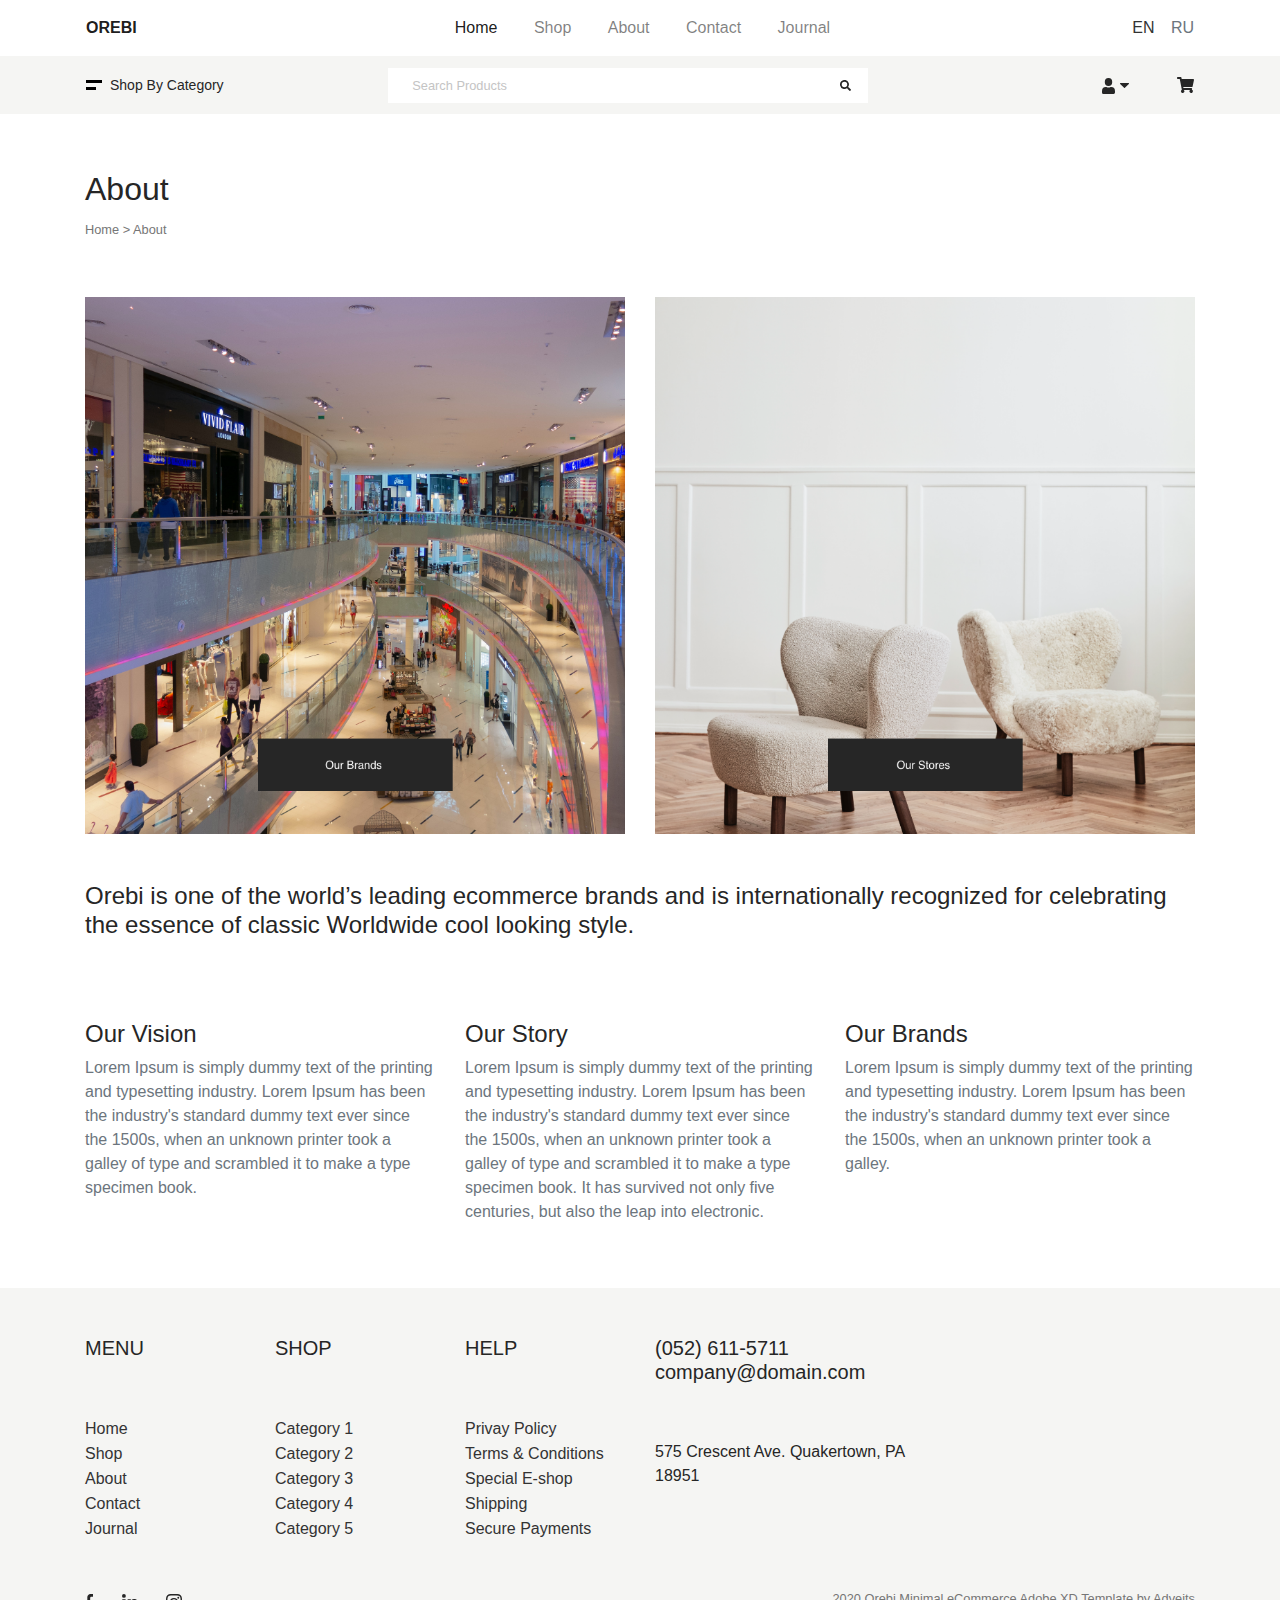
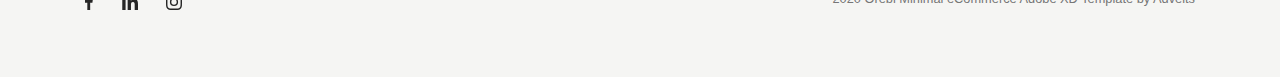
==== about/about.html @ 4222e28c "Jamiu" ====
<!doctype html>
<html lang="en">
<head>
    <!-- Required meta tags -->
    <meta charset="utf-8">
    <meta name="viewport" content="width=device-width, initial-scale=1, shrink-to-fit=no">

    <!-- Bootstrap CSS -->
    <!-- <link rel="stylesheet" href="css/bootstrap.min.css" integrity="sha384-JcKb8q3iqJ61gNV9KGb8thSsNjpSL0n8PARn9HuZOnIxN0hoP+VmmDGMN5t9UJ0Z" crossorigin="anonymous"> -->
    <link rel="stylesheet" href="../css/bootstrap.min.css">

    <!-- Custom CSS -->
    <link rel="stylesheet" href="about.css">

    <title>About</title>

</head>
<body>

    <!-- NAVIGATION SECTION -->


    <nav class="navbar navbar-expand-lg navbar-light bg-white"> 
      <div class="container px-3">
        <a class="navbar-brand" id="bold" href="../index.html">OREBI</a>
          <button class="navbar-toggler" type="button" data-toggle="collapse" data-target="#navbarSupportedContent" aria-controls="navbarSupportedContent" aria-expanded="false" aria-label="Toggle navigation">
              <span class="navbar-toggler-icon"></span>
          </button>
    
      <div class="collapse navbar-collapse" id="navbarSupportedContent">
          <ul class="navbar-nav mx-auto">
              <li class="nav-item active">
                <a class="nav-link px-3" href="../index.html">Home <span class="sr-only">(current)</span></a>
              </li>
              <li class="nav-item">
                <a class="nav-link px-3" href="../shop/shop.html">Shop</a>
              </li>
              <li class="nav-item">
                <a class="nav-link px-3" href="#">About</a>
              </li>
              <li class="nav-item">
                <a class="nav-link px-3" href="../contacts/contacts.html">Contact</a>
              </li>
              <li class="nav-item">
                <a class="nav-link px-3" href="../journal/journal.html">Journal</a>
              </li>
            </ul>
            <ul class="navbar-nav" id="nav-1">
              <li><a href="#" class="pr-1 d-none d-md-block">EN</a></li>
              <li><a href="#" class="pl-2 text-secondary d-none d-md-block">RU</a></li>
            </ul>
          </div>  
      </div>
  </nav>

  <!-- search bar -->

  <nav class="navbar navbar-expand-lg navbar-light" id="grey"> 
      <div class="container px-3">
          <p id="Category">
              <ul class="mr-2 mt-3">
                  <li id="line"></li>
                  <li id="black" class="mt-1"></li>
              </ul>
              <span class="shop">Shop By Category</span>
          </p>
          <button class="navbar-toggler" type="button" data-toggle="collapse" data-target="#navbarSupportedContent" aria-controls="navbarSupportedContent" aria-expanded="false" aria-label="Toggle navigation">
              <span class="navbar-toggler-icon"></span>
          </button>
    
          <div class="collapse navbar-collapse" id="navbarSupportedContent">
            <ul class="navbar-nav mx-auto">
                <li><input type="text" id="search" class="ml-5 p-2 small" placeholder="Search Products" ></li>
            </ul>
            <ul class="navbar-nav ml-auto">
                <li>
                    <img src="../home/Shape.svg" alt="">
                    <img src="../home/Path.svg" alt="">
                    <ul class="pt-3">
                      <li><a class="black-btn btn btn-dark rounded-0" href="signup/signup.html" role="button">Sign Up</a></li>
                      <li><a class="white-btn btn rounded-0" href="login/login.html" role="button">Log In</a></li>
                    </ul>
                </li>
            </ul>
            <li><a href="cart/cart.html"><img src="../home/Icon_cart.svg" alt=""class="ml-5 d-none d-md-block"></a></li>
        </div>  
  </div>
  </nav>
<!--Main Body-->
<header class="py-2">
  <div class="container mt-5">
    <h2>About</h2>
    <span class="small">Home > About</span>
  </div>
</header>


  <section class="mt-5">
    <div class="container">
      <div class="row mb-5">
        <div class="col-md-6">
          <img src="../about/Image_with_button_1.png" class="img-fluid">
        </div>
        <div class="col-md-6">
          <img src="../about/Image_with_button_2.png" class="img-fluid">
        </div>
      </div>
      <h4 class="text-center text-md-left">Orebi is one of the world’s leading ecommerce brands and is internationally recognized for celebrating the essence of classic Worldwide cool looking style.</h4>
    </div>
  </section>

<div class="container">
  <section style="margin-top: 5rem;">
    
  </section>
</div>
  <section style="margin-top: 5rem;">
    <div class="container">
      <div class="row">
        <div class="col-md-4 text-center text-md-left">
          <h4>Our Vision</h4>
          <p class="text-secondary">Lorem Ipsum is simply dummy text of the printing and typesetting industry. Lorem Ipsum has been the industry's standard dummy text ever since the 1500s, when an unknown printer took a galley of type and scrambled it to make a type specimen book.</p>
        </div>
        <div class="col-md-4 text-center text-md-left">
          <h4>Our Story</h4>
          <p class="text-secondary" >Lorem Ipsum is simply dummy text of the printing and typesetting industry. Lorem Ipsum has been the industry's standard dummy text ever since the 1500s, when an unknown printer took a galley of type and scrambled it to make a type specimen book. It has survived not only five centuries, but also the leap into electronic.</p>
        </div>
        <div class="col-md-4 text-center text-md-left">
          <h4>Our Brands</h4>
          <p class="text-secondary">Lorem Ipsum is simply dummy text of the printing and typesetting industry. Lorem Ipsum has been the industry's standard dummy text ever since the 1500s, when an unknown printer took a galley.</p>
        </div>
      </div>
    </div>
  </section>



      <!-- Main-Footer -->
<footer id="main_footer">
    <div class="container mt-5">
      <div class="row">
        <div class="col-md-2 text-md-left text-center">
          <h5 class="py-5">MENU</h5> 
          <li><a href="../index.html">Home</a></li>
          <li><a href="../shop/shop.html">Shop</a></li>
          <li><a href="../about/about.html">About</a></li>
          <li><a href="../contacts/contacts.html">Contact</a></li>
          <li><a href="../journal/journal.html">Journal</a></li> 
        </div>
        <div class="col-md-2 text-md-left text-center">
          <h5 class="py-5">SHOP</h5>
          <li><a href="#">Category 1</a></li>
          <li><a href="#">Category 2</a></li>
          <li><a href="#">Category 3</a></li>
          <li><a href="#">Category 4</a></li>
          <li><a href="#">Category 5</a></li>
        </div>
        <div class="col-md-2 text-md-left text-center">
          <h5 class="py-5">HELP</h5>
          <li><a href="#">Privay Policy</a></li>
          <li><a href="#">Terms & Conditions</a></li>
          <li><a href="#">Special E-shop</a></li>
          <li><a href="#">Shipping</a></li>
          <li><a href="#">Secure Payments</a></li>
        </div>
        <div class="col-md-3 text-md-left text-center">
          <h5 class="py-5">(052) 611-5711
            company@domain.com
          </h5>
          <p>575 Crescent Ave. Quakertown, PA 18951</p>
        </div>
        <div class="col-md-3 text-md-left text-center">
          
        </div>
      </div>
     
    <div class="row py-5">
      <div class="col-md-3 text-md-left text-center pb-3">
            <a href="#" class=""><img src="../home/Facebook.svg" alt="Facebook"></a>
            <a href="#" class="mx-4"><img src="../home/Linkedin.svg" alt="Linkedin"></a>
            <a href="#"><img src="../home/instagram-brands.svg" alt="instagram-brands"></a>
      </div>
      <div class="col-md-3 d-none d-sm-block"></div>
      <div class="col-md-6 text-md-right text-center ">
        <p class="small">2020 Orebi Minimal eCommerce Adobe XD Template by Adveits</p>
      </div>
    </div>
  </div>
  </footer>
  
      <!-- Optional JavaScript -->
      <!-- jQuery first, then Popper.js, then Bootstrap JS -->
      <script src="https://code.jquery.com/jquery-3.5.1.slim.min.js" integrity="sha384-DfXdz2htPH0lsSSs5nCTpuj/zy4C+OGpamoFVy38MVBnE+IbbVYUew+OrCXaRkfj" crossorigin="anonymous"></script>
      <script src="../js/popper.min.js" integrity="sha384-9/reFTGAW83EW2RDu2S0VKaIzap3H66lZH81PoYlFhbGU+6BZp6G7niu735Sk7lN" crossorigin="anonymous"></script>
      <script src="../js/bootstrap.min.js" integrity="sha384-B4gt1jrGC7Jh4AgTPSdUtOBvfO8shuf57BaghqFfPlYxofvL8/KUEfYiJOMMV+rV" crossorigin="anonymous"></script>
</body>
</html>
---- about/about.css ----
@import url('https://fonts.googleapis.com/css2?family=DM+Sans:wght@400;700&display=swap');

* {
    padding: 0;
    margin: 0;
    box-sizing: border-box;
}

body {
    font-size: 16px;
    color: #262626;
    overflow-x: hidden;
}

a {
    text-decoration: none;
    color: #333333;
}
a:hover {
    text-decoration: none;
    color: #262626;
}

li {
    list-style: none;
}
.small {
    color: #767676;
}

/* navigation bar */
#bold{
    font-weight: bold;
    font-size: 1rem;
}
#search{
    width: 30rem;
    /* height: 1.5rem; */
    border: #ffff;
}
#search::placeholder{
    padding: 1rem;
    color: #C4C4C4;
    background-image: url(../shop/search-solid.svg);
    background-position: 98%;
    background-repeat: no-repeat;
    background-size: .7rem;
}
#grey{
    background-color: #F5F5F3;
}
#line{
    height: .2rem;
    width: 1rem;
    background-color: black;
}
#black{
    height: .2rem;
    width: .6rem;
    background-color: black;
}
#category{
    color: #262626;
}
.shop{
    font-size: 14px;
}

/* NAVIGATION HOVERING DROPDOWN */
.collapse ul {
    display: inline;
    margin: 0;
    padding: 0;
}
.collapse ul li {display: inline-block;}
.collapse ul li:hover ul {display: block;}
.collapse ul li ul {
    position: absolute;
    left: 78%;
    width: inherit;
    display: none;
}
.collapse ul li ul li { 
    display: block; 
}
.collapse ul li ul li a {display:block !important;} 

.white-btn {
    background-color: #ffffff;
    padding-right: 3.5rem;
    padding-left: 3.5rem;
}
.black-btn {
    padding-left: 3.5rem;
    padding-right: 2.7rem;
}

/* Footer style */
#main_footer {
    background: #F5F5F3;
}
#main_footer li {
    color: #6D6D6D;
    line-height: 25px;
}

@media(max-width: 767px){
    nav li {
        text-align: center;
    }
    #search {
        width: 100%;
    }
}
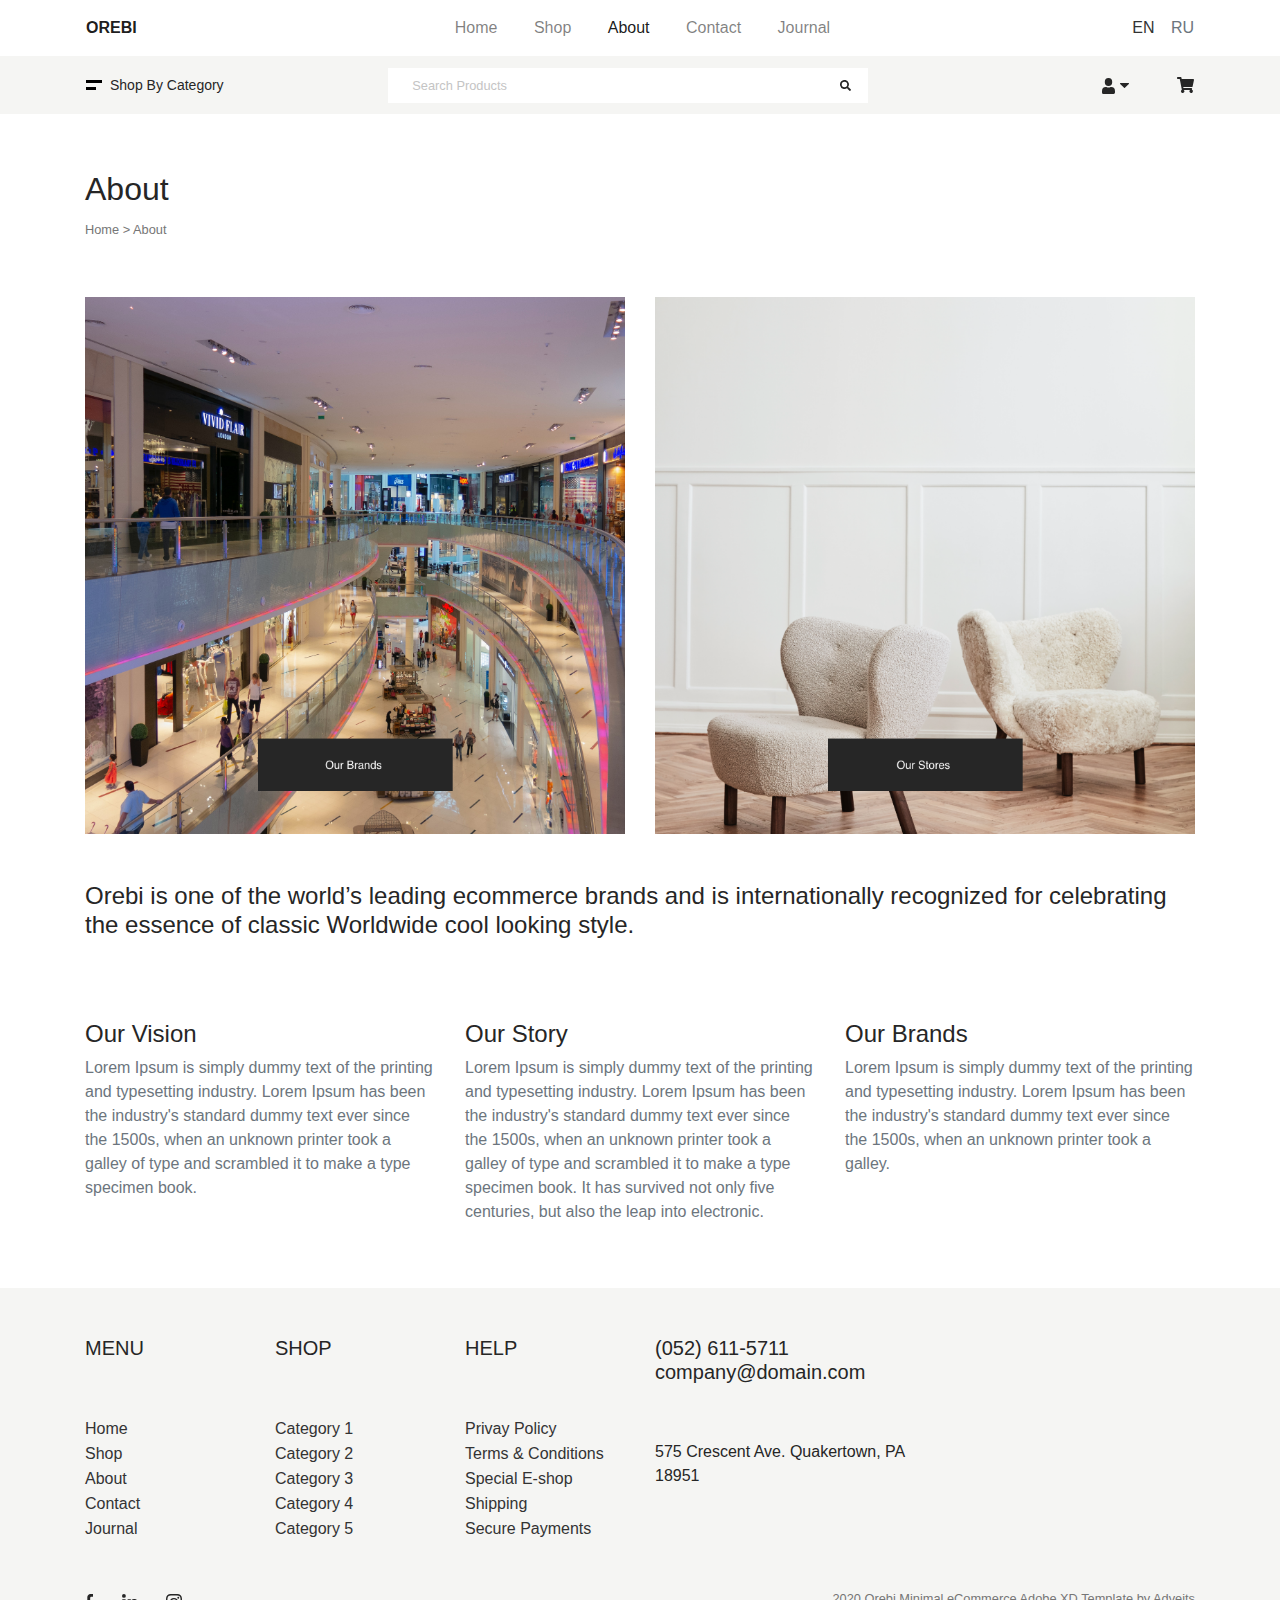
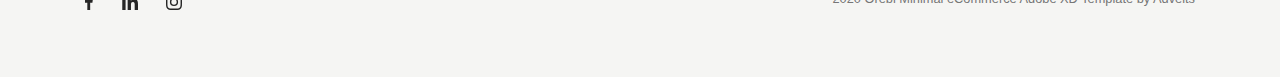
==== commit 68e46e68: "active links" ====
--- a/about/about.html
+++ b/about/about.html
@@ -22,20 +22,20 @@
 
     <nav class="navbar navbar-expand-lg navbar-light bg-white"> 
       <div class="container px-3">
-        <a class="navbar-brand" id="bold" href="../index.html">OREBI</a>
+        <a class="navbar-brand" id="bold" href="#">OREBI</a>
           <button class="navbar-toggler" type="button" data-toggle="collapse" data-target="#navbarSupportedContent" aria-controls="navbarSupportedContent" aria-expanded="false" aria-label="Toggle navigation">
               <span class="navbar-toggler-icon"></span>
           </button>
     
       <div class="collapse navbar-collapse" id="navbarSupportedContent">
           <ul class="navbar-nav mx-auto">
-              <li class="nav-item active">
+              <li class="nav-item">
                 <a class="nav-link px-3" href="../index.html">Home <span class="sr-only">(current)</span></a>
               </li>
               <li class="nav-item">
                 <a class="nav-link px-3" href="../shop/shop.html">Shop</a>
               </li>
-              <li class="nav-item">
+              <li class="nav-item active">
                 <a class="nav-link px-3" href="#">About</a>
               </li>
               <li class="nav-item">
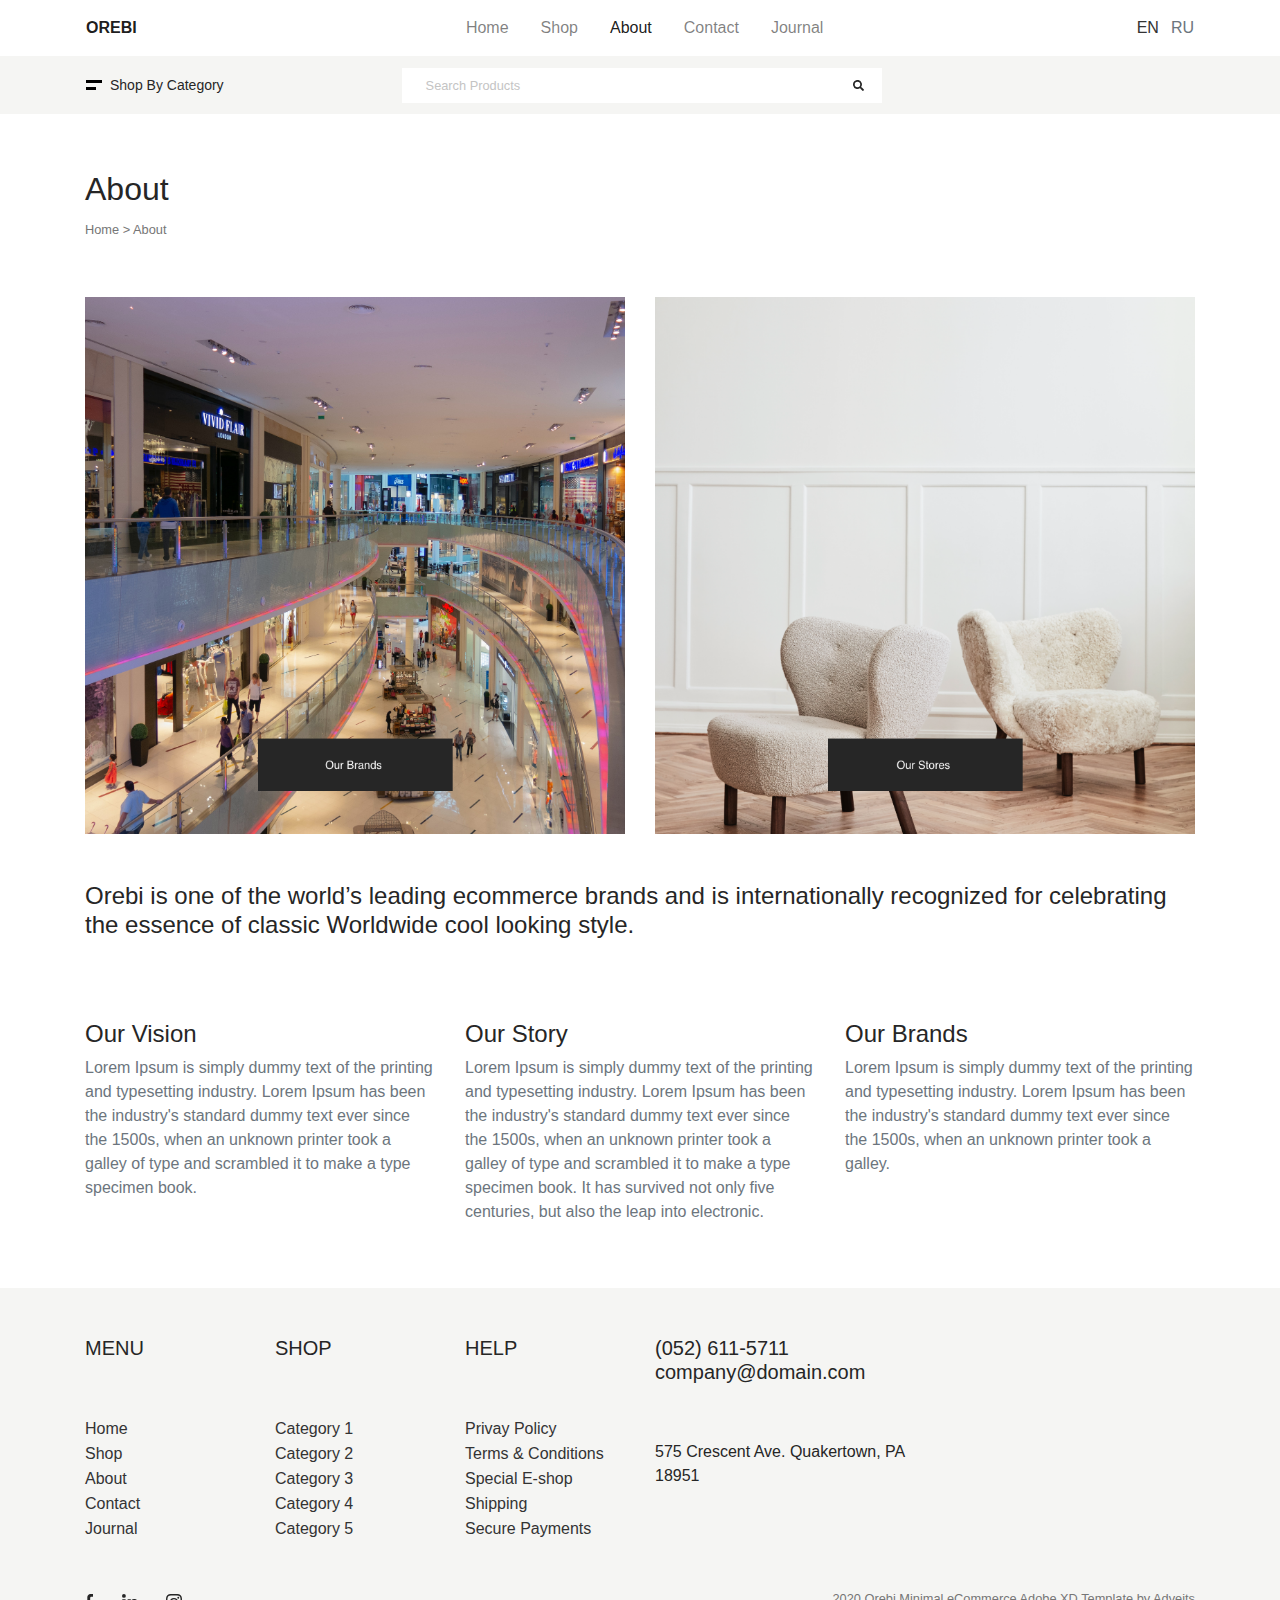
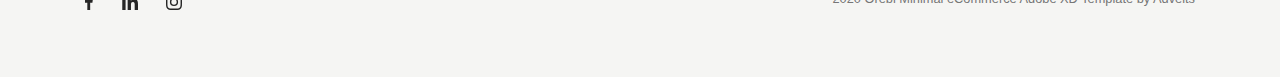
==== commit 0a0ed4bd: "mobile navbar corrected" ====
--- a/about/about.html
+++ b/about/about.html
@@ -22,7 +22,7 @@
 
     <nav class="navbar navbar-expand-lg navbar-light bg-white"> 
       <div class="container px-3">
-        <a class="navbar-brand" id="bold" href="#">OREBI</a>
+        <a class="navbar-brand" id="bold" href="../index.html">OREBI</a>
           <button class="navbar-toggler" type="button" data-toggle="collapse" data-target="#navbarSupportedContent" aria-controls="navbarSupportedContent" aria-expanded="false" aria-label="Toggle navigation">
               <span class="navbar-toggler-icon"></span>
           </button>
@@ -53,9 +53,9 @@
       </div>
   </nav>
 
-  <!-- search bar -->
+     <!-- search bar -->
 
-  <nav class="navbar navbar-expand-lg navbar-light" id="grey"> 
+     <nav class="navbar navbar-expand-lg navbar-light" id="grey"> 
       <div class="container px-3">
           <p id="Category">
               <ul class="mr-2 mt-3">
@@ -67,23 +67,22 @@
           <button class="navbar-toggler" type="button" data-toggle="collapse" data-target="#navbarSupportedContent" aria-controls="navbarSupportedContent" aria-expanded="false" aria-label="Toggle navigation">
               <span class="navbar-toggler-icon"></span>
           </button>
-    
-          <div class="collapse navbar-collapse" id="navbarSupportedContent">
-            <ul class="navbar-nav mx-auto">
-                <li><input type="text" id="search" class="ml-5 p-2 small" placeholder="Search Products" ></li>
-            </ul>
-            <ul class="navbar-nav ml-auto">
-                <li>
-                    <img src="../home/Shape.svg" alt="">
-                    <img src="../home/Path.svg" alt="">
-                    <ul class="pt-3">
+      <div class="collapse navbar-collapse drop" id="navbarSupportedContent">
+          <ul class="navbar-nav mx-md-auto">
+              <li><input type="text" id="search" class="ml-md-5 ml-3 p-2 small" placeholder="Search Products" ></li>
+          </ul>
+          <ul class="navbar-nav ml-md-auto ml-5">
+              <li>
+                  <img src="home/Shape.svg" alt="">
+                  <img src="home/Path.svg" alt="">
+                  <ul class="pt-3">
                       <li><a class="black-btn btn btn-dark rounded-0" href="signup/signup.html" role="button">Sign Up</a></li>
                       <li><a class="white-btn btn rounded-0" href="login/login.html" role="button">Log In</a></li>
                     </ul>
-                </li>
-            </ul>
-            <li><a href="cart/cart.html"><img src="../home/Icon_cart.svg" alt=""class="ml-5 d-none d-md-block"></a></li>
-        </div>  
+                  <li><a href="cart/cart.html"><img src="home/Icon_cart.svg" alt=""class="ml-5 d-none d-md-block"></a></li>
+              </li>
+          </ul>
+      </div>  
   </div>
   </nav>
 <!--Main Body-->
--- a/about/about.css
+++ b/about/about.css
@@ -67,23 +67,23 @@
 }
 
 /* NAVIGATION HOVERING DROPDOWN */
-.collapse ul {
+.drop ul {
     display: inline;
     margin: 0;
     padding: 0;
 }
-.collapse ul li {display: inline-block;}
-.collapse ul li:hover ul {display: block;}
-.collapse ul li ul {
+.drop ul li {display: inline-block;}
+.drop ul li:hover ul {display: block;}
+.drop ul li ul {
     position: absolute;
-    left: 78%;
+    left: 80%;
     width: inherit;
     display: none;
 }
-.collapse ul li ul li { 
+.drop ul li ul li { 
     display: block; 
 }
-.collapse ul li ul li a {display:block !important;} 
+.drop ul li ul li a {display:block !important;} 
 
 .white-btn {
     background-color: #ffffff;
@@ -111,4 +111,10 @@
     #search {
         width: 100%;
     }
+    .drop ul li ul {
+        position: absolute;
+        left: 55%;
+        width: inherit;
+        display: none;
+    }
 }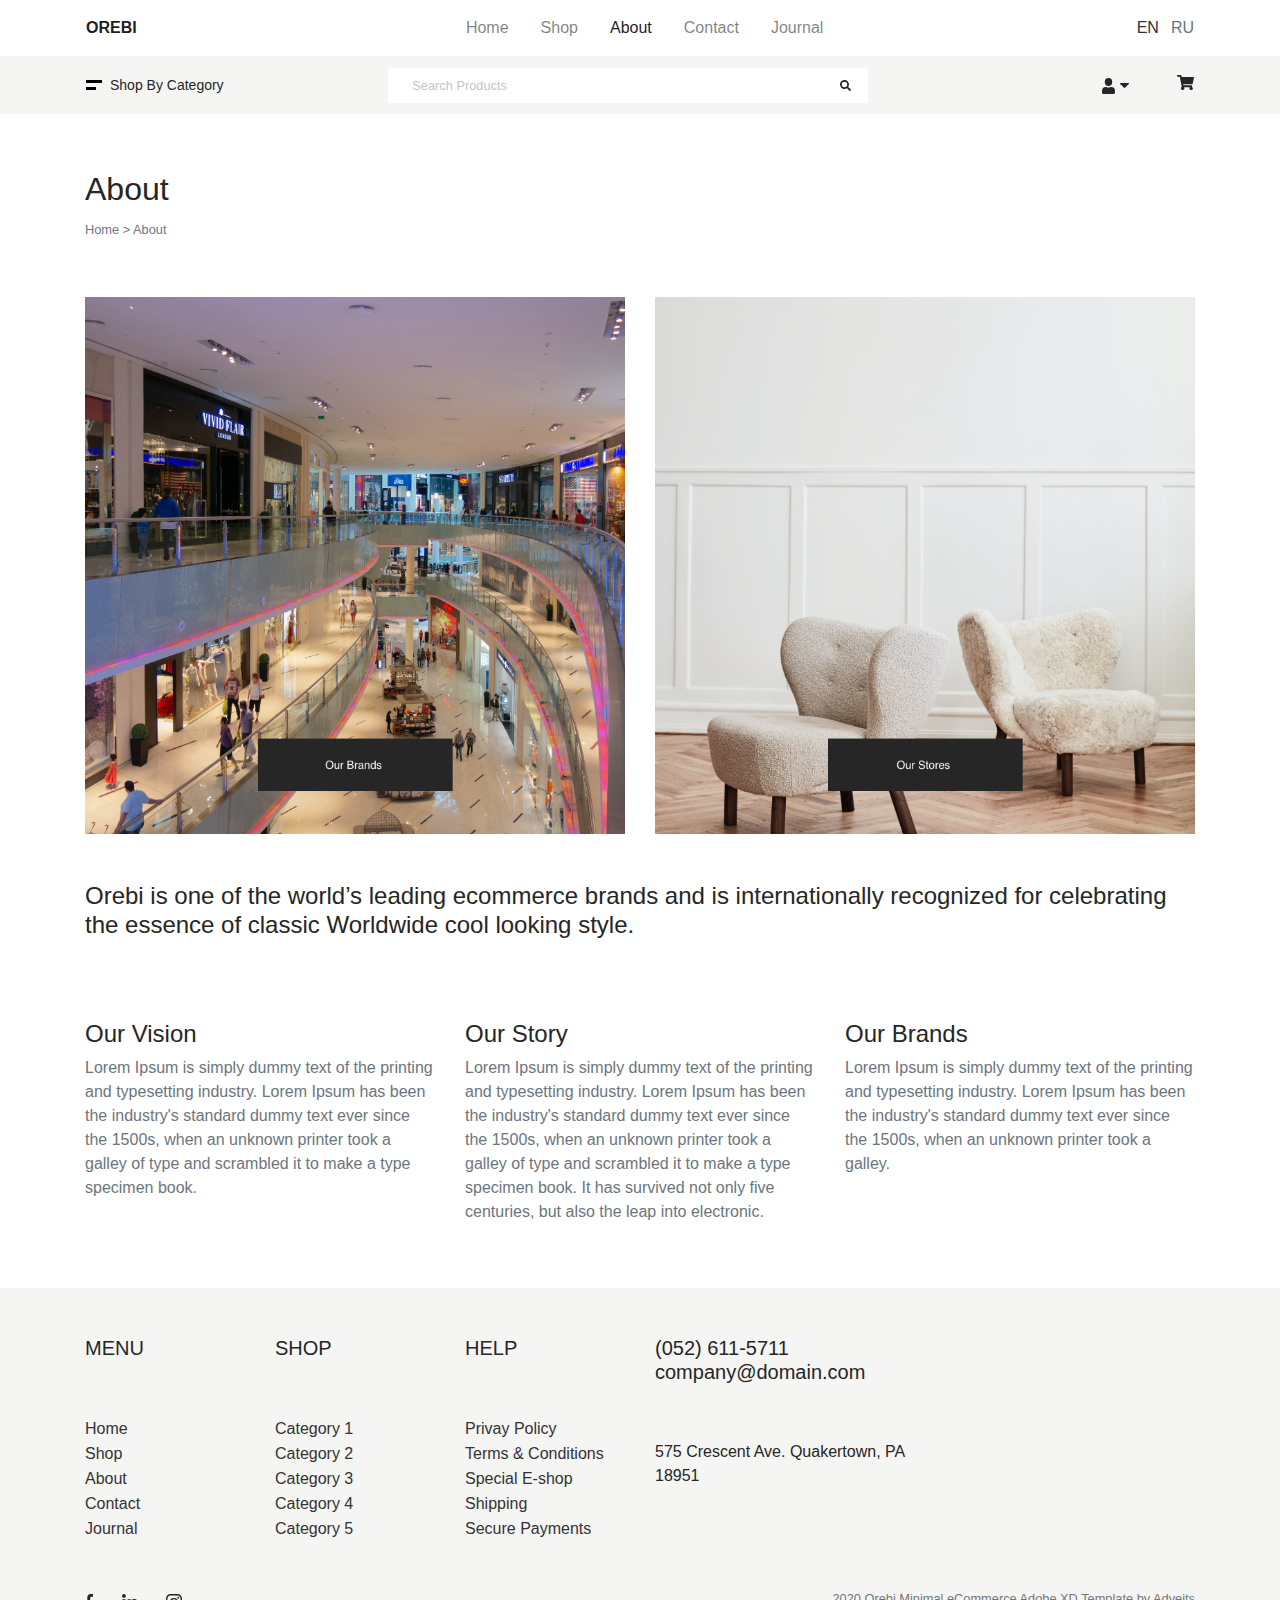
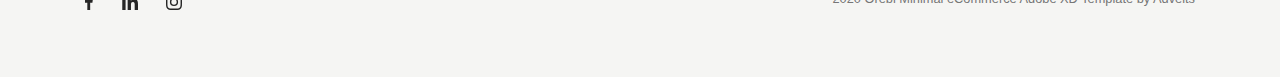
==== commit 7cb63bb5: "proper linking of pages" ====
--- a/about/about.html
+++ b/about/about.html
@@ -73,13 +73,13 @@
           </ul>
           <ul class="navbar-nav ml-md-auto ml-5">
               <li>
-                  <img src="home/Shape.svg" alt="">
-                  <img src="home/Path.svg" alt="">
+                  <img src="../home/Shape.svg" alt="">
+                  <img src="../home/Path.svg" alt="">
                   <ul class="pt-3">
-                      <li><a class="black-btn btn btn-dark rounded-0" href="signup/signup.html" role="button">Sign Up</a></li>
-                      <li><a class="white-btn btn rounded-0" href="login/login.html" role="button">Log In</a></li>
+                      <li><a class="black-btn btn btn-dark rounded-0" href="../signup/signup.html" role="button">Sign Up</a></li>
+                      <li><a class="white-btn btn rounded-0" href="../login/login.html" role="button">Log In</a></li>
                     </ul>
-                  <li><a href="cart/cart.html"><img src="home/Icon_cart.svg" alt=""class="ml-5 d-none d-md-block"></a></li>
+                  <li><a href="../cart/cart.html"><img src="../home/Icon_cart.svg" alt=""class="ml-5 d-none d-md-block"></a></li>
               </li>
           </ul>
       </div>  
